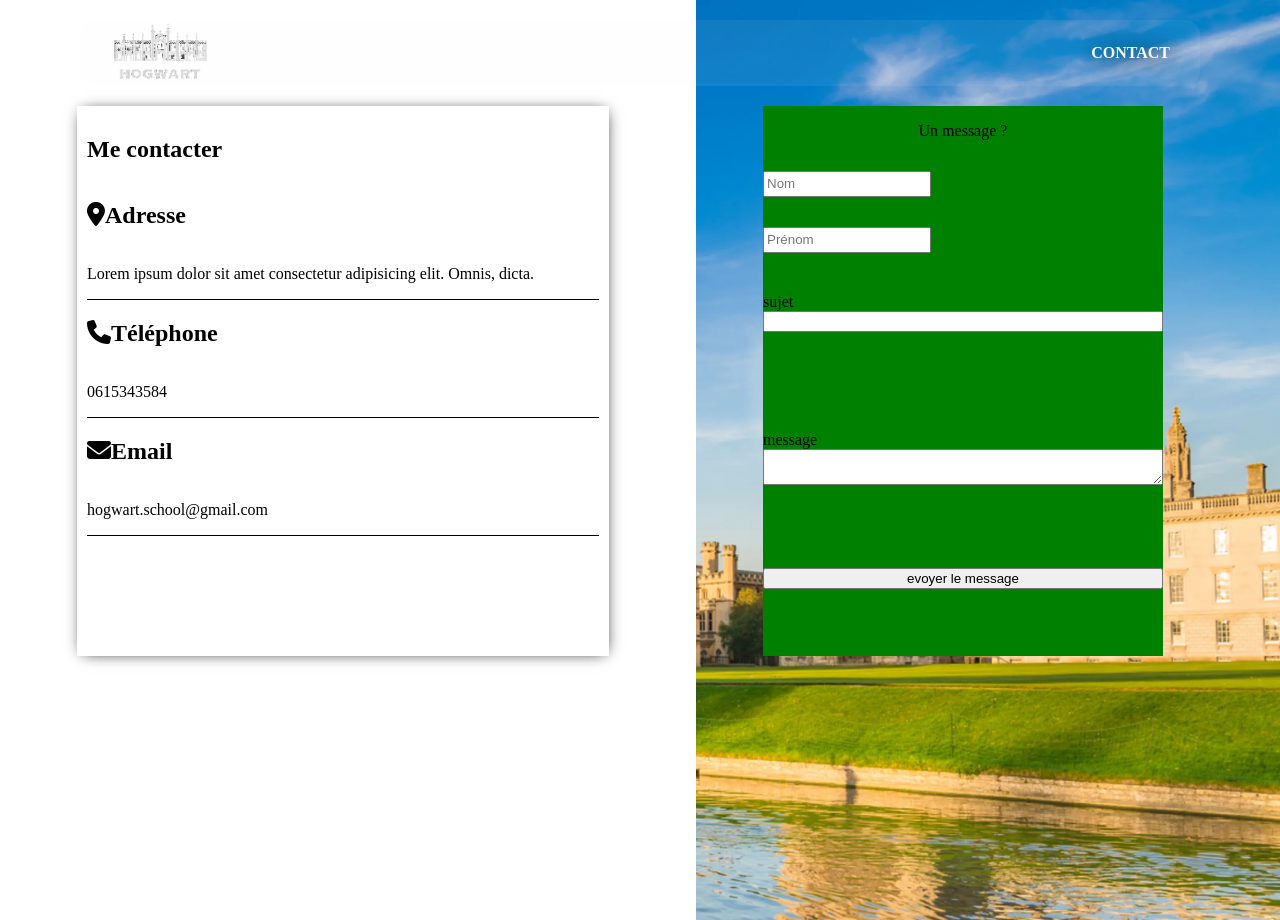
==== contact.html @ 21e3fb90 "maj 12/03" ====
<!DOCTYPE html>
<html lang="fr">

<head>
    <meta charset="UTF-8">
    <meta name="viewport" content="width=device-width, initial-scale=1.0">
    <link rel="stylesheet" href="./assets/css/contact.css">
    <link rel="stylesheet" href="https://cdnjs.cloudflare.com/ajax/libs/font-awesome/6.7.2/css/all.min.css"
        integrity="sha512-Evv84Mr4kqVGRNSgIGL/F/aIDqQb7xQ2vcrdIwxfjThSH8CSR7PBEakCr51Ck+w+/U6swU2Im1vVX0SVk9ABhg=="
        crossorigin="anonymous" referrerpolicy="no-referrer" />
    <title>Contact</title>
</head>

<body>

    <header>
        <nav>
            <div class="container-header">
                <div class="img-logo">
                    <a href="./index.html"><img src="./assets/images/logo2.png" alt="logo" /></a>
                </div>
                <div>
                    <a href="./contact.html">CONTACT</a>
                </div>
            </div>
        </nav>
    </header>

    <main>
        <section id="contact-info-container">
            <div id="contact-info">
                <h1>Me contacter</h1>
                <div class="info-style">
                    <h2><i class="fa-solid fa-location-dot"></i>Adresse</h2>
                    <p>Lorem ipsum dolor sit amet consectetur adipisicing elit. Omnis, dicta.</p>
                </div>
                <div class="info-style">
                    <h2><i class="fa-solid fa-phone"></i>Téléphone</h2>
                    <p>0615343584</p>
                </div>
                <div class="info-style">
                    <h2><i class="fa-solid fa-envelope"></i>Email</h2>
                    <p>hogwart.school@gmail.com</p>
                </div>
            </div>
        </section>
        <section id="contact-message-container">
            <p>Un message ?</p>
            <form action="">
                <div class="form-container">
                    <div class="name-input input-style">
                        <label for=""></label>
                        <input type="text" placeholder="Nom">
                        <label for=""></label>
                        <input type="text" placeholder="Prénom">
                    </div>
                    <div class="input-style"><label for="">sujet</label>
                        <input type="text">
                    </div>
                    <div class="input-style"><label for="">message</label>
                        <textarea name="" id=""></textarea>
                    </div>

                    <button type="submit">evoyer le message</button>
                </div>
            </form>
        </section>
    </main>

</body>

</html>
---- assets/css/contact.css ----
html {
    margin: 0;
}

body {
    margin: 0;
    height: 100vh;
    background: url(../images/bg-contact.jpg);
    background-position: right;
    background-size: contain;
    background-repeat: no-repeat;
}

header {
    margin: 20px 80px;
    padding: 0 30px;
    background: #f6e4e411;
    border-radius: 15px;

    a {
        color: rgb(250, 249, 244);
        font-weight: bold;
        text-decoration: none;
        text-shadow: 2px 0px 20px rgba(0, 0, 0, 0.98);
    }
}

.container-header {
    display: flex;
    justify-content: space-between;
    align-items: center;

}

.img-logo {
    img {
        width: 100px;
    }
}

main {
    display: flex;
    justify-content: space-around;
}


/* Informations concernant l'école */
#contact-info-container {
    padding: 10px;
    width: 40%;
    box-shadow: 1px 1px 15px -5px #000000;
}


#contact-info .info-style {
    border-bottom: 1px solid black;
    display: flex;
    flex-direction: column;
}


/* Formulaire de contact */
#contact-message-container {
    background: green;
    height: 550px;
    width: 400px;
    margin-right: 40px;
    text-align: center;
}

.name-input {
    display: flex;
    gap: 15px;

    input {
        width: 40%;
        height: 20px;
    }
}

.input-style {
    height: 25%;
    text-align: start;
    display: flex; flex-direction: column;
}

form {
    height: 100%;

}

.form-container {
    height: 100%;
    display: flex;
    flex-direction: column;
}
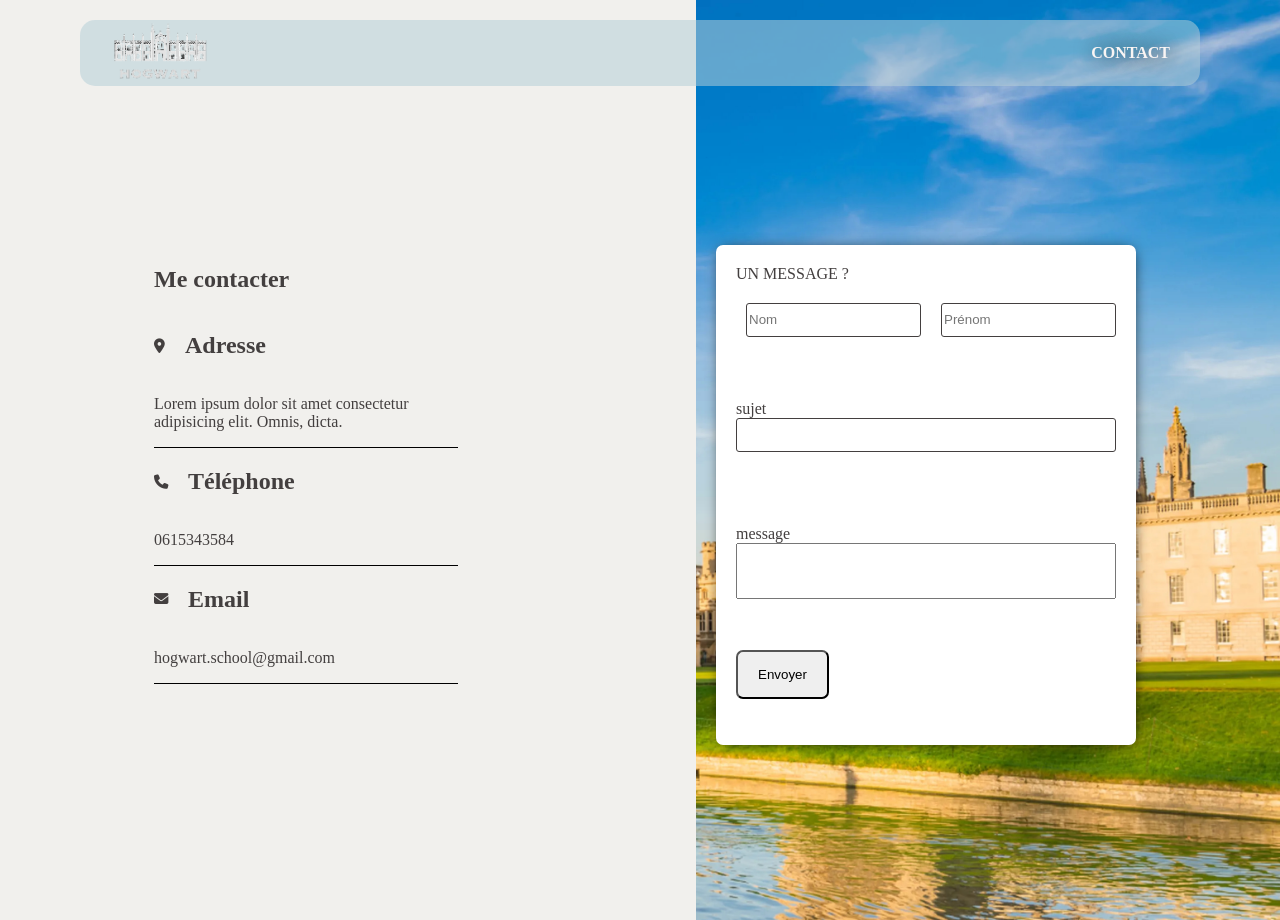
==== commit 4302d403: "maj 13/03 matin" ====
--- a/contact.html
+++ b/contact.html
@@ -48,7 +48,7 @@
             <p>Un message ?</p>
             <form action="">
                 <div class="form-container">
-                    <div class="name-input input-style">
+                    <div class="name-input">
                         <label for=""></label>
                         <input type="text" placeholder="Nom">
                         <label for=""></label>
@@ -61,7 +61,7 @@
                         <textarea name="" id=""></textarea>
                     </div>
 
-                    <button type="submit">evoyer le message</button>
+                    <button type="submit">Envoyer</button>
                 </div>
             </form>
         </section>
--- a/assets/css/contact.css
+++ b/assets/css/contact.css
@@ -1,24 +1,30 @@
 html {
     margin: 0;
+}
+
+*:focus {
+    outline: none;
 }
 
 body {
     margin: 0;
     height: 100vh;
-    background: url(../images/bg-contact.jpg);
+    background: url(../images/bg-contact.jpg) #f1f0ed;
     background-position: right;
     background-size: contain;
     background-repeat: no-repeat;
+
 }
 
 header {
     margin: 20px 80px;
+    margin-bottom: 150px;
     padding: 0 30px;
-    background: #f6e4e411;
+    background: #b4ced989;
     border-radius: 15px;
 
     a {
-        color: rgb(250, 249, 244);
+        color: rgb(250, 245, 244);
         font-weight: bold;
         text-decoration: none;
         text-shadow: 2px 0px 20px rgba(0, 0, 0, 0.98);
@@ -41,16 +47,23 @@
 main {
     display: flex;
     justify-content: space-around;
+    padding-bottom: 40px;
+    align-items: center;
+
 }
 
 
-/* Informations concernant l'école */
+/* Informations concernant l'école ********************************************************************/
 #contact-info-container {
     padding: 10px;
-    width: 40%;
-    box-shadow: 1px 1px 15px -5px #000000;
+    width: 30%;
+    color: rgb(67, 63, 63);
 }
 
+#contact-info {
+    padding: 0 40px;
+    margin-bottom: 60px;
+}
 
 #contact-info .info-style {
     border-bottom: 1px solid black;
@@ -58,39 +71,83 @@
     flex-direction: column;
 }
 
+#contact-info .info-style h2 {
+    display: flex;
+    align-items: center;
+}
 
-/* Formulaire de contact */
+#contact-info .info-style i {
+    font-size: 0.6em;
+    padding-right: 20px;
+}
+
+/* Formulaire de contact *****************************************************************************************/
 #contact-message-container {
-    background: green;
-    height: 550px;
-    width: 400px;
+    background: white;
     margin-right: 40px;
-    text-align: center;
+    border-radius: 7px;
+    box-shadow: 1px 1px 15px -5px #000000;
+    color: rgb(67, 63, 63);
+    height: 500px;
+
+}
+
+#contact-message-container p {
+    margin: 20px 020px;
+    text-transform: uppercase;
+    font-size: 1em;
+}
+
+.form-container {
+
+    height: 100%;
+}
+
+form {
+    display: flex;
+    justify-content: center;
+    height: 100%;
+
 }
 
 .name-input {
     display: flex;
-    gap: 15px;
+    margin-bottom: 15%;
+    padding: 0 20px;
+    gap: 10px;
+}
 
-    input {
-        width: 40%;
-        height: 20px;
-    }
+.name-input input {
+   gap: 10px;
 }
 
 .input-style {
     height: 25%;
     text-align: start;
-    display: flex; flex-direction: column;
+    display: flex;
+    flex-direction: column;
+    padding: 0 20px;
 }
 
-form {
-    height: 100%;
-
+input {
+    height: 30px;
+    border: 0.5px solid rgb(67, 63, 63);
+    ;
+    border-radius: 3px;
+    outline: none;
 }
 
-.form-container {
-    height: 100%;
-    display: flex;
-    flex-direction: column;
+input:focus {
+    border-color: #909f00;
+}
+
+button {
+    margin: 0 20px;
+    padding: 15px 20px;
+    border-radius: 7px;
+}
+
+textarea {
+    resize: none;
+    height: 50px;
 }
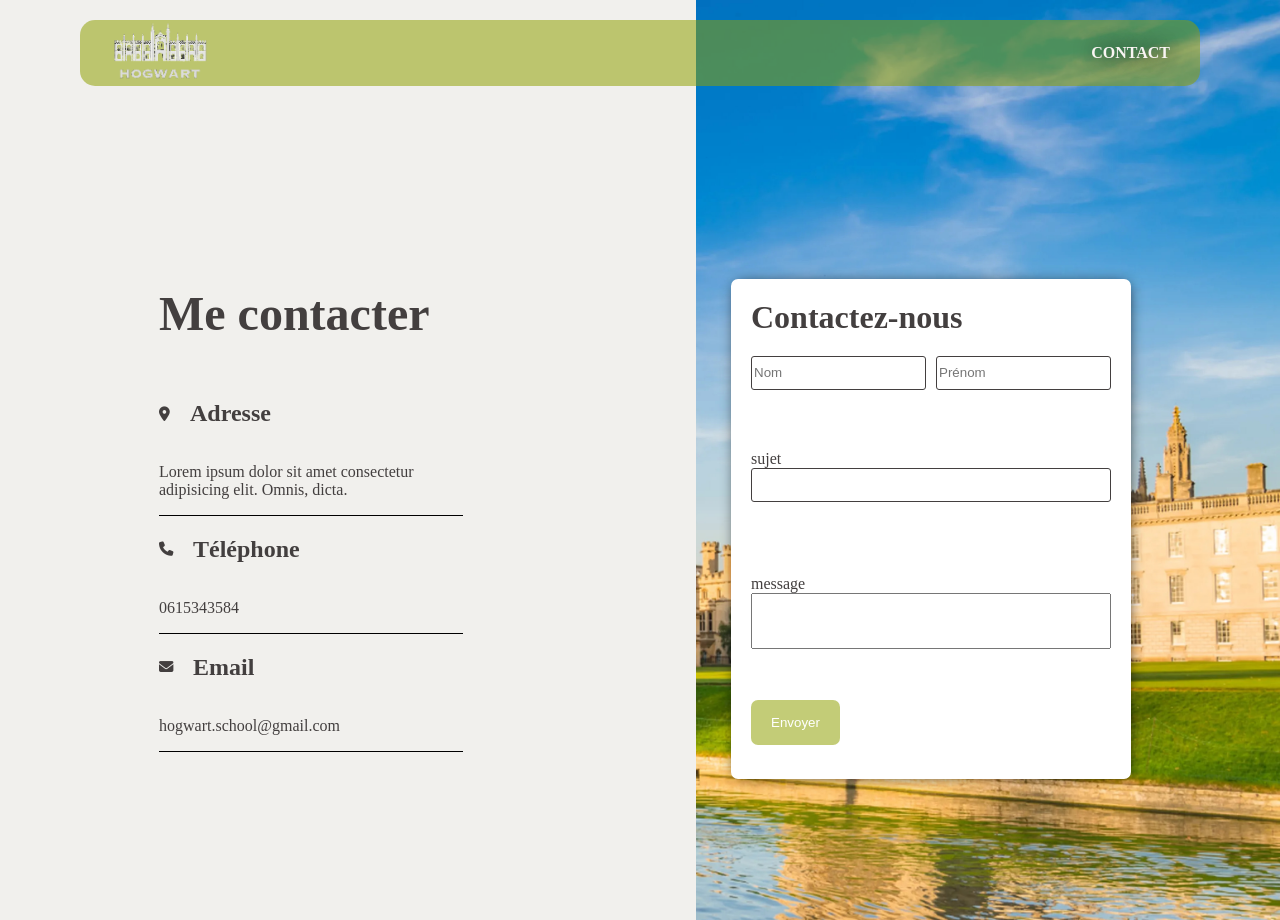
==== commit 327062a4: "maj 13/03 contact fini" ====
--- a/contact.html
+++ b/contact.html
@@ -45,13 +45,13 @@
             </div>
         </section>
         <section id="contact-message-container">
-            <p>Un message ?</p>
+            <p>Contactez-nous</p>
             <form action="">
                 <div class="form-container">
                     <div class="name-input">
-                        <label for=""></label>
+
                         <input type="text" placeholder="Nom">
-                        <label for=""></label>
+
                         <input type="text" placeholder="Prénom">
                     </div>
                     <div class="input-style"><label for="">sujet</label>
--- a/assets/css/contact.css
+++ b/assets/css/contact.css
@@ -17,10 +17,11 @@
 }
 
 header {
+
     margin: 20px 80px;
     margin-bottom: 150px;
     padding: 0 30px;
-    background: #b4ced989;
+    background: #8f9f0088;
     border-radius: 15px;
 
     a {
@@ -65,6 +66,10 @@
     margin-bottom: 60px;
 }
 
+#contact-info h1 {
+    font-size: 3em;
+}
+
 #contact-info .info-style {
     border-bottom: 1px solid black;
     display: flex;
@@ -94,8 +99,9 @@
 
 #contact-message-container p {
     margin: 20px 020px;
-    text-transform: uppercase;
-    font-size: 1em;
+
+    font-size: 2em;
+    font-weight: bold;
 }
 
 .form-container {
@@ -110,6 +116,7 @@
 
 }
 
+
 .name-input {
     display: flex;
     margin-bottom: 15%;
@@ -118,7 +125,7 @@
 }
 
 .name-input input {
-   gap: 10px;
+    gap: 10px;
 }
 
 .input-style {
@@ -141,13 +148,22 @@
     border-color: #909f00;
 }
 
+textarea {
+    resize: none;
+    height: 50px;
+}
+
 button {
     margin: 0 20px;
     padding: 15px 20px;
     border-radius: 7px;
+    background: #8f9f0088;
+    color: white;
+    border: 0;
 }
 
-textarea {
-    resize: none;
-    height: 50px;
+button:hover {
+    background-color: #909f00;
+    cursor: pointer;
+    transition: 0.2s ease;
 }
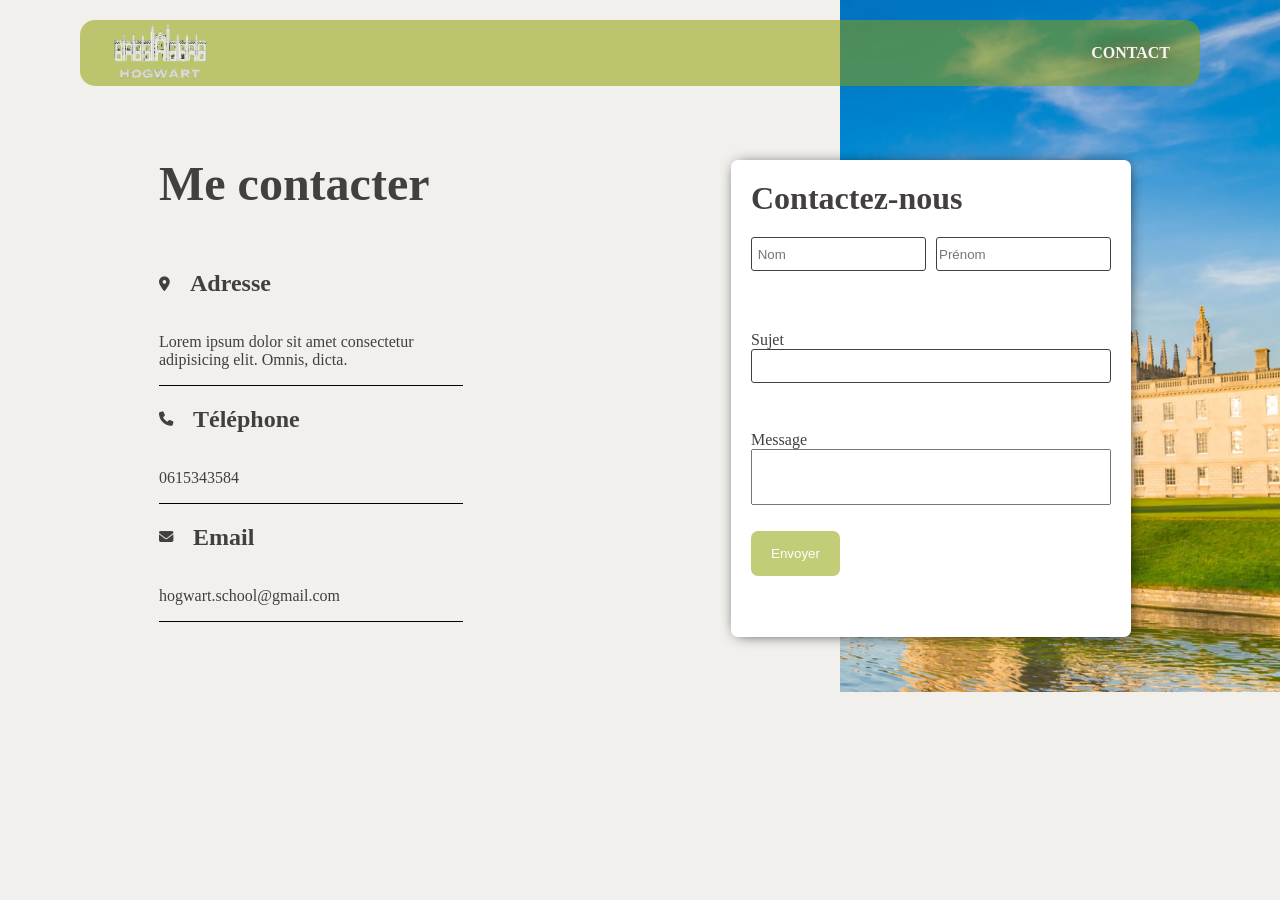
==== commit c6109efc: "maj 14/03 matin" ====
--- a/contact.html
+++ b/contact.html
@@ -50,7 +50,7 @@
                 <div class="form-container">
                     <div class="name-input">
 
-                        <input type="text" placeholder="Nom">
+                        <input type="text" placeholder=" Nom">
 
                         <input type="text" placeholder="Prénom">
                     </div>
--- a/assets/css/contact.css
+++ b/assets/css/contact.css
@@ -1,5 +1,6 @@
 html {
     margin: 0;
+
 }
 
 *:focus {
@@ -8,7 +9,7 @@
 
 body {
     margin: 0;
-    height: 100vh;
+    height: 100%;
     background: url(../images/bg-contact.jpg) #f1f0ed;
     background-position: right;
     background-size: contain;
@@ -17,9 +18,7 @@
 }
 
 header {
-
     margin: 20px 80px;
-    margin-bottom: 150px;
     padding: 0 30px;
     background: #8f9f0088;
     border-radius: 15px;
@@ -36,7 +35,6 @@
     display: flex;
     justify-content: space-between;
     align-items: center;
-
 }
 
 .img-logo {
@@ -48,9 +46,7 @@
 main {
     display: flex;
     justify-content: space-around;
-    padding-bottom: 40px;
     align-items: center;
-
 }
 
 
@@ -93,29 +89,29 @@
     border-radius: 7px;
     box-shadow: 1px 1px 15px -5px #000000;
     color: rgb(67, 63, 63);
-    height: 500px;
+    height: 100%;
 
 }
 
 #contact-message-container p {
-    margin: 20px 020px;
-
+    margin: 20px 20px;
     font-size: 2em;
     font-weight: bold;
 }
 
 .form-container {
-
-    height: 100%;
+    height: 400px;
 }
 
 form {
     display: flex;
     justify-content: center;
-    height: 100%;
-
+    height: 400px;
 }
 
+label {
+    text-transform: capitalize;
+}
 
 .name-input {
     display: flex;
@@ -146,11 +142,17 @@
 
 input:focus {
     border-color: #909f00;
+    padding-left: 5px;
 }
 
 textarea {
     resize: none;
     height: 50px;
+}
+
+textarea:focus {
+    border-color: #909f00;
+    padding-left: 5px;
 }
 
 button {
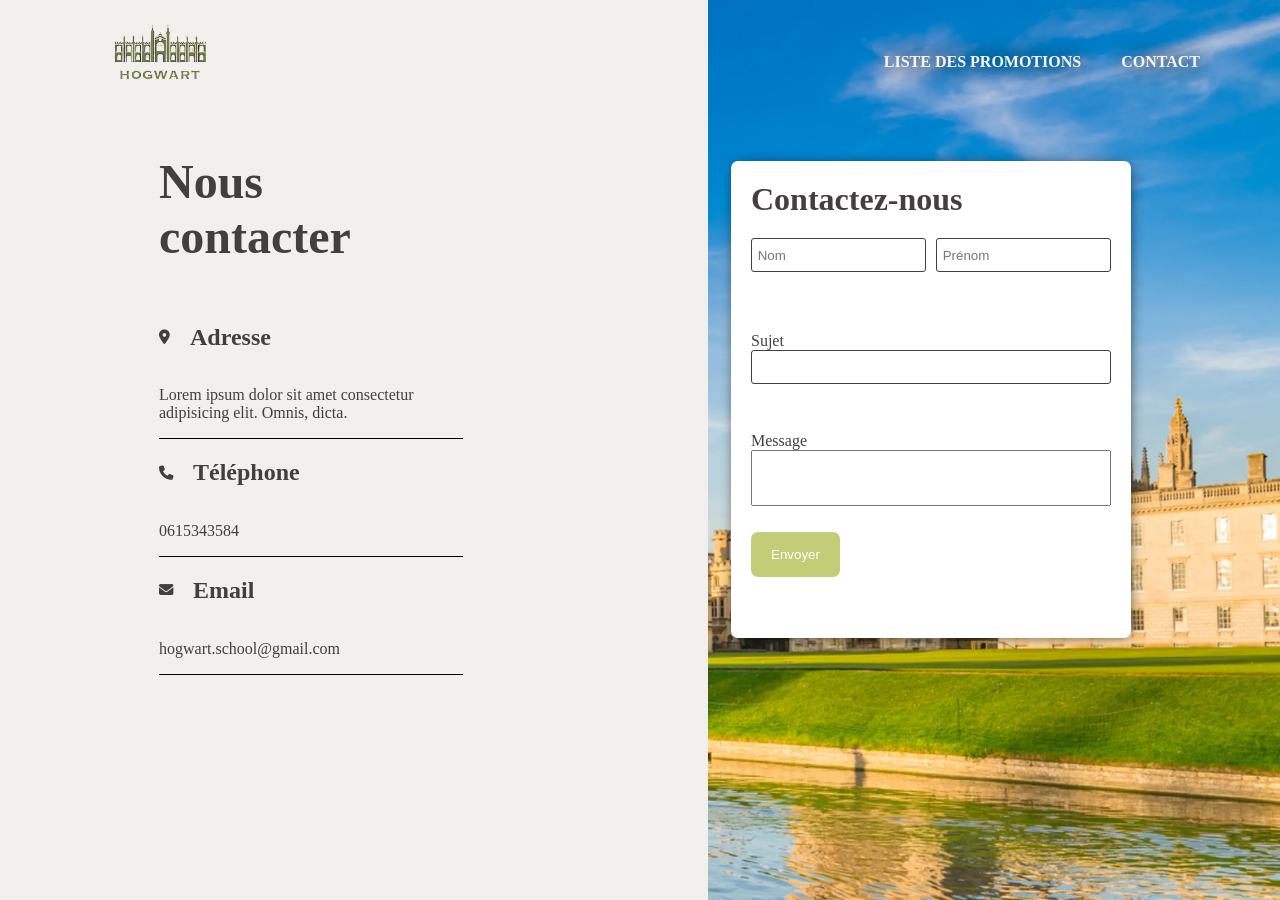
==== commit f7223d00: "css index et contact" ====
--- a/contact.html
+++ b/contact.html
@@ -17,9 +17,10 @@
         <nav>
             <div class="container-header">
                 <div class="img-logo">
-                    <a href="./index.html"><img src="./assets/images/logo2.png" alt="logo" /></a>
+                    <a href="./index.html"><img src="./assets/images/logo-contact.png" alt="logo" /></a>
                 </div>
-                <div>
+                <div class="divlien-contact">
+                    <a href="./promos.html">LISTE DES PROMOTIONS</a>
                     <a href="./contact.html">CONTACT</a>
                 </div>
             </div>
@@ -29,7 +30,7 @@
     <main>
         <section id="contact-info-container">
             <div id="contact-info">
-                <h1>Me contacter</h1>
+                <h1>Nous contacter</h1>
                 <div class="info-style">
                     <h2><i class="fa-solid fa-location-dot"></i>Adresse</h2>
                     <p>Lorem ipsum dolor sit amet consectetur adipisicing elit. Omnis, dicta.</p>
@@ -52,7 +53,7 @@
 
                         <input type="text" placeholder=" Nom">
 
-                        <input type="text" placeholder="Prénom">
+                        <input type="text" placeholder=" Prénom">
                     </div>
                     <div class="input-style"><label for="">sujet</label>
                         <input type="text">
@@ -66,7 +67,13 @@
             </form>
         </section>
     </main>
-
+    <!-- <footer>
+        <div>
+            <p>
+                © Copyright Olivier & Manon School
+            </p>
+        </div>
+    </footer> -->
 </body>
 
 </html>
--- a/assets/css/contact.css
+++ b/assets/css/contact.css
@@ -1,6 +1,7 @@
+
 html {
     margin: 0;
-
+    height: 100%;
 }
 
 *:focus {
@@ -9,7 +10,6 @@
 
 body {
     margin: 0;
-    height: 100%;
     background: url(../images/bg-contact.jpg) #f1f0ed;
     background-position: right;
     background-size: contain;
@@ -18,11 +18,7 @@
 }
 
 header {
-    margin: 20px 80px;
-    padding: 0 30px;
-    background: #8f9f0088;
-    border-radius: 15px;
-
+    padding: 0 80px 0 110px;
     a {
         color: rgb(250, 245, 244);
         font-weight: bold;
@@ -42,6 +38,13 @@
         width: 100px;
     }
 }
+.divlien-contact{
+    display: flex;
+    justify-content: center;
+    align-items: center;
+    gap: 40px;
+    margin-top: 20px;
+}
 
 main {
     display: flex;
@@ -59,7 +62,7 @@
 
 #contact-info {
     padding: 0 40px;
-    margin-bottom: 60px;
+    margin-bottom: 10px;
 }
 
 #contact-info h1 {
@@ -104,6 +107,7 @@
 }
 
 form {
+    margin-top: 10px;
     display: flex;
     justify-content: center;
     height: 400px;
@@ -168,4 +172,13 @@
     background-color: #909f00;
     cursor: pointer;
     transition: 0.2s ease;
+}
+
+footer{
+    bottom: 0;
+    text-align: center;
+    font-weight: bold;
+    padding: 1px 10px;
+    font-size: 0.6em;
+    color: #1f1f1f;
 }
